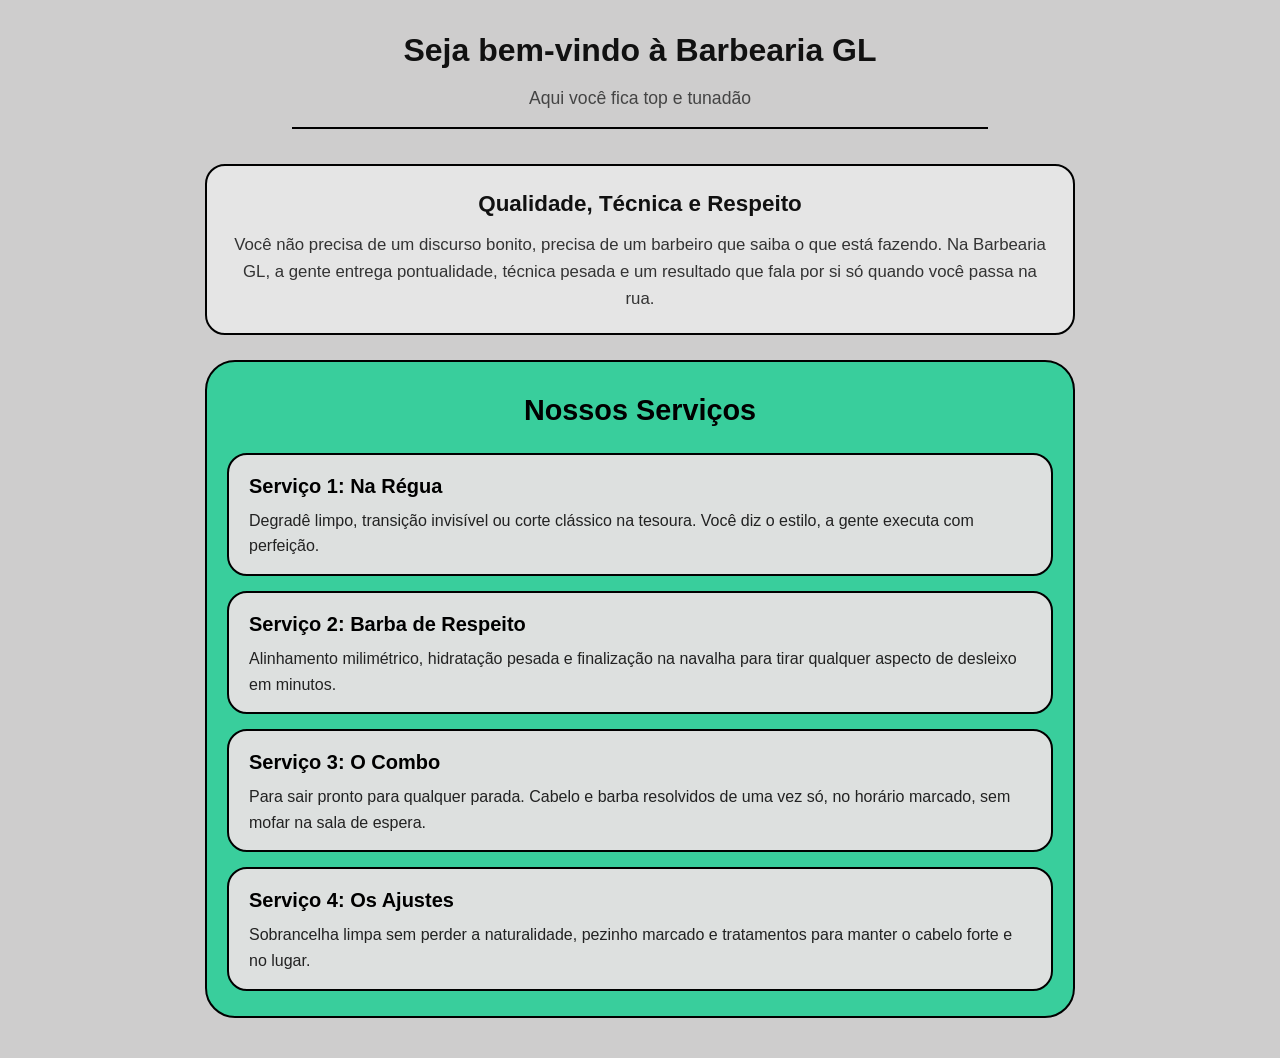
==== index.html @ 40e6987b "Add files via upload" ====
<!DOCTYPE html>
<html lang="pt-br">
<head>
    <meta charset="UTF-8">
    <meta name="viewport" content="width=device-width, initial-scale=1.0">
    <title>Barbearia GL</title>
    <link rel="stylesheet" href="style.css">
</head>
<body>
    <header>
        <h1>Seja bem-vindo à Barbearia GL</h1>
        <p>Aqui você fica top e tunadão</p>
        <hr>
        
    </header>

    <main>
        <section id="inicial" class="apresentacao">
            <h2>Qualidade, Técnica e Respeito</h2>
            <p>
                Você não precisa de um discurso bonito, precisa de um barbeiro que saiba o que está fazendo.
                Na Barbearia GL, a gente entrega pontualidade, técnica pesada e um resultado que fala por si só quando você passa na rua.
            </p>
        </section>

        <section id="servicos" class="servicos">
            <h2>Nossos Serviços</h2>

            <div class="servicos-container">
                <article class="servico-card servico-1">
                    <h3>Serviço 1: Na Régua</h3>
                    <p>Degradê limpo, transição invisível ou corte clássico na tesoura. Você diz o estilo, a gente executa com perfeição.</p>
                </article>

                <article class="servico-card servico-2">
                    <h3>Serviço 2: Barba de Respeito</h3>
                    <p>Alinhamento milimétrico, hidratação pesada e finalização na navalha para tirar qualquer aspecto de desleixo em minutos.</p>
                </article>

                <article class="servico-card servico-3">
                    <h3>Serviço 3: O Combo</h3>
                    <p>Para sair pronto para qualquer parada. Cabelo e barba resolvidos de uma vez só, no horário marcado, sem mofar na sala de espera.</p>
                </article>

                <article class="servico-card servico-4">
                    <h3>Serviço 4: Os Ajustes</h3>
                    <p>Sobrancelha limpa sem perder a naturalidade, pezinho marcado e tratamentos para manter o cabelo forte e no lugar.</p>
                </article>
            </div>
        </section>
    </main>
</body>
</html>
---- style.css ----
/* Reset básico para padronização de espaçamentos e dimensionamento */
* {
    margin: 0;
    padding: 0;
    box-sizing: border-box;
}

body {
    background-color: #cecdcd;
    font-family: Arial, Helvetica, sans-serif;
    color: #222;
    line-height: 1.6;
}

header {
    padding: 25px 15px 15px 15px;
    text-align: center;
    max-width: 900px;
    margin: 0 auto;
}

header h1 {
    font-size: 2rem;
    margin-bottom: 8px;
    color: #111;
}

header p {
    font-size: 1.1rem;
    color: #444;
    margin-bottom: 15px;
}

header hr {
    border: none;
    height: 2px;
    background-color: #000;
    margin: 0 auto;
    width: 80%;
}

main {
    max-width: 900px;
    margin: 20px auto 40px auto;
    padding: 0 15px;
}

.apresentacao {
    padding: 20px;
    text-align: center;
    background-color: #e5e5e5;
    border: 2px solid #000000;
    border-radius: 20px;
    margin-bottom: 25px;
}

.apresentacao h2 {
    font-size: 1.4rem;
    margin-bottom: 10px;
    color: #111;
}

.apresentacao p {
    font-size: 1.05rem;
    color: #333;
}

.servicos {
    background-color: rgb(57, 206, 156);
    border: 2px solid #000000;
    border-radius: 30px;
    padding: 25px 20px;
}

.servicos h2 {
    text-align: center;
    font-size: 1.8rem;
    margin-bottom: 20px;
    color: #000;
}

.servicos-container {
    display: flex;
    flex-direction: column;
    gap: 15px;
}

/* Estilo unificado para os cards de serviço (evita repetição desnecessária de código) */
.servico-card {
    background-color: rgb(221, 224, 223);
    border: 2px solid #000000;
    border-radius: 20px;
    padding: 15px 20px;
    text-align: left;
    transition: transform 0.2s ease, box-shadow 0.2s ease;
}

.servico-card:hover {
    transform: translateY(-2px);
    box-shadow: 0 4px 8px rgba(0, 0, 0, 0.15);
}

.servico-card h3 {
    font-size: 1.25rem;
    margin-bottom: 6px;
    color: #000;
}

.servico-card p {
    font-size: 1rem;
    color: #222;
}
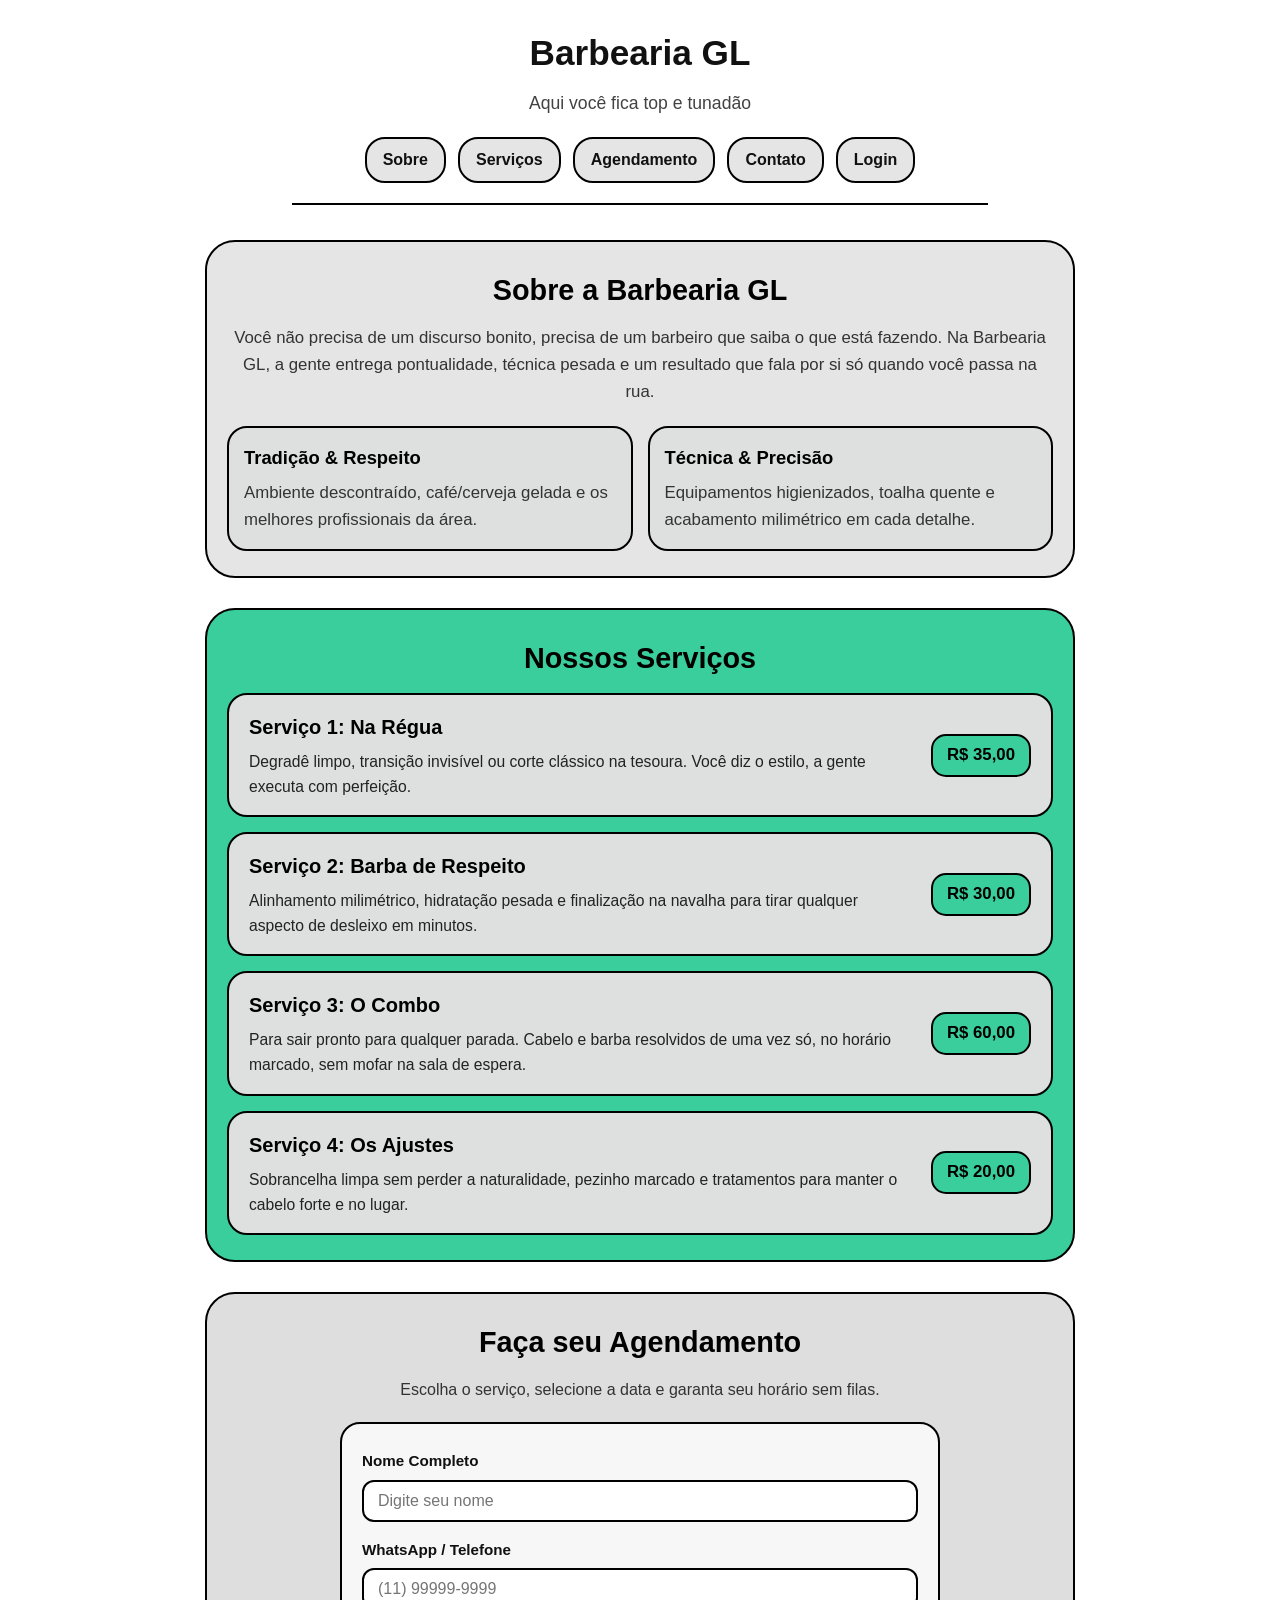
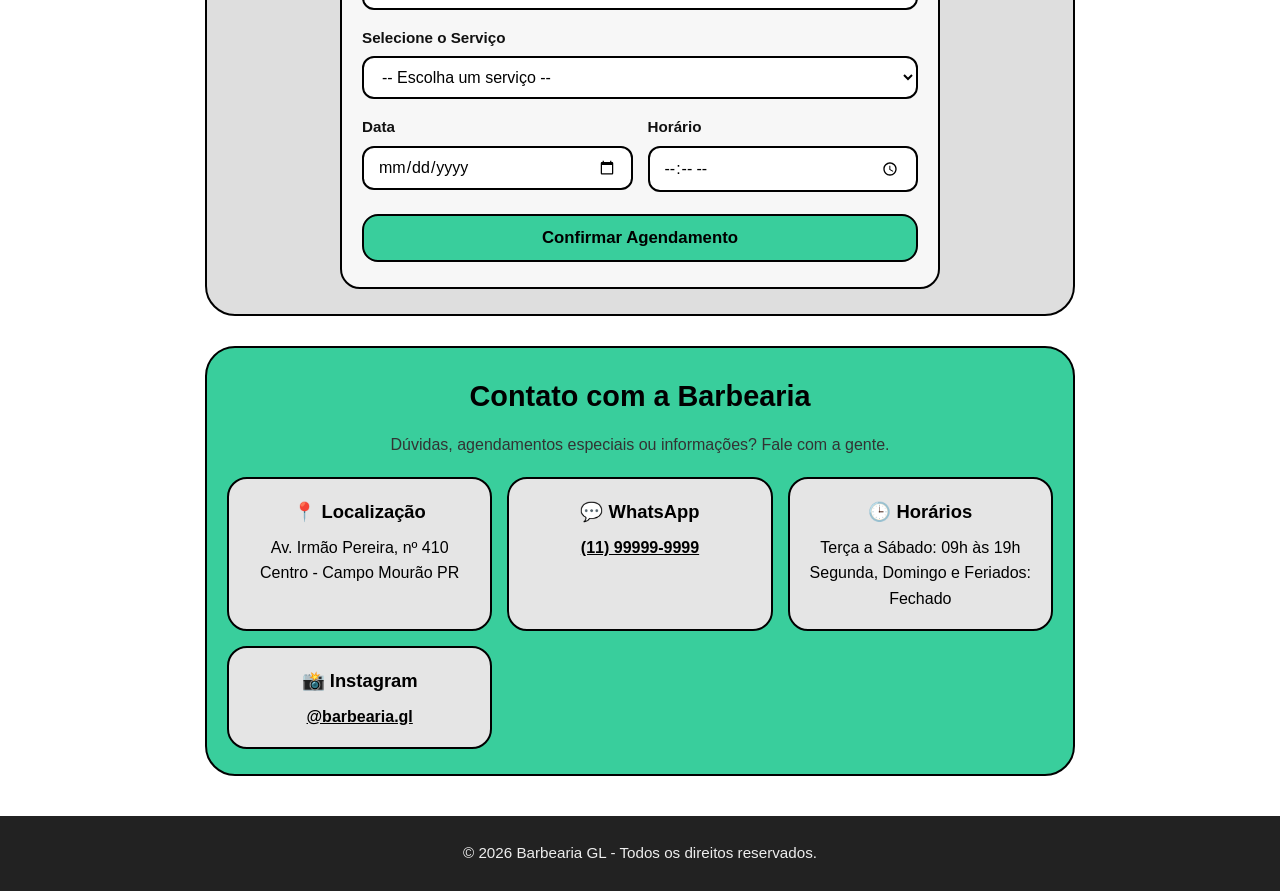
==== commit 1fb72636: "Add files via upload" ====
--- a/index.html
+++ b/index.html
@@ -4,50 +4,161 @@
     <meta charset="UTF-8">
     <meta name="viewport" content="width=device-width, initial-scale=1.0">
     <title>Barbearia GL</title>
-    <link rel="stylesheet" href="style.css">
+    <link rel="stylesheet" href="style.css"/>
 </head>
 <body>
     <header>
-        <h1>Seja bem-vindo à Barbearia GL</h1>
-        <p>Aqui você fica top e tunadão</p>
+        <div class="header-topo">
+            <h1>Barbearia GL</h1>
+            <p>Aqui você fica top e tunadão</p>
+        </div>
+
+        <!-- Links de navegação -->
+        <nav class="menu-navegacao">
+            <ul>
+                <li><a href="#sobre">Sobre</a></li>
+                <li><a href="#servicos">Serviços</a></li>
+                <li><a href="#agendamento">Agendamento</a></li>
+                <li><a href="#contato">Contato</a></li> 
+                <li><a href="inicial.html">Login</a></li>
+            </ul>
+        </nav>
         <hr>
-        
     </header>
 
     <main>
-        <section id="inicial" class="apresentacao">
-            <h2>Qualidade, Técnica e Respeito</h2>
+        <!-- Seção: Sobre -->
+        <section id="sobre" class="apresentacao secao">
+            <h2>Sobre a Barbearia GL</h2>
             <p>
                 Você não precisa de um discurso bonito, precisa de um barbeiro que saiba o que está fazendo.
                 Na Barbearia GL, a gente entrega pontualidade, técnica pesada e um resultado que fala por si só quando você passa na rua.
             </p>
+            <div class="sobre-destaques">
+                <div class="sobre-card">
+                    <h3>Tradição & Respeito</h3>
+                    <p>Ambiente descontraído, café/cerveja gelada e os melhores profissionais da área.</p>
+                </div>
+                <div class="sobre-card">
+                    <h3>Técnica & Precisão</h3>
+                    <p>Equipamentos higienizados, toalha quente e acabamento milimétrico em cada detalhe.</p>
+                </div>
+            </div>
         </section>
 
-        <section id="servicos" class="servicos">
+        <!-- Seção: Serviços -->
+        <section id="servicos" class="servicos secao">
             <h2>Nossos Serviços</h2>
 
             <div class="servicos-container">
                 <article class="servico-card servico-1">
-                    <h3>Serviço 1: Na Régua</h3>
-                    <p>Degradê limpo, transição invisível ou corte clássico na tesoura. Você diz o estilo, a gente executa com perfeição.</p>
+                    <div class="servico-info">
+                        <h3>Serviço 1: Na Régua</h3>
+                        <p>Degradê limpo, transição invisível ou corte clássico na tesoura. Você diz o estilo, a gente executa com perfeição.</p>
+                    </div>
+                    <span class="preco">R$ 35,00</span>
                 </article>
 
                 <article class="servico-card servico-2">
-                    <h3>Serviço 2: Barba de Respeito</h3>
-                    <p>Alinhamento milimétrico, hidratação pesada e finalização na navalha para tirar qualquer aspecto de desleixo em minutos.</p>
+                    <div class="servico-info">
+                        <h3>Serviço 2: Barba de Respeito</h3>
+                        <p>Alinhamento milimétrico, hidratação pesada e finalização na navalha para tirar qualquer aspecto de desleixo em minutos.</p>
+                    </div>
+                    <span class="preco">R$ 30,00</span>
                 </article>
 
                 <article class="servico-card servico-3">
-                    <h3>Serviço 3: O Combo</h3>
-                    <p>Para sair pronto para qualquer parada. Cabelo e barba resolvidos de uma vez só, no horário marcado, sem mofar na sala de espera.</p>
+                    <div class="servico-info">
+                        <h3>Serviço 3: O Combo</h3>
+                        <p>Para sair pronto para qualquer parada. Cabelo e barba resolvidos de uma vez só, no horário marcado, sem mofar na sala de espera.</p>
+                    </div>
+                    <span class="preco">R$ 60,00</span>
                 </article>
 
                 <article class="servico-card servico-4">
-                    <h3>Serviço 4: Os Ajustes</h3>
-                    <p>Sobrancelha limpa sem perder a naturalidade, pezinho marcado e tratamentos para manter o cabelo forte e no lugar.</p>
+                    <div class="servico-info">
+                        <h3>Serviço 4: Os Ajustes</h3>
+                        <p>Sobrancelha limpa sem perder a naturalidade, pezinho marcado e tratamentos para manter o cabelo forte e no lugar.</p>
+                    </div>
+                    <span class="preco">R$ 20,00</span>
                 </article>
             </div>
         </section>
+
+        <!-- Seção: Agendamento -->
+        <section id="agendamento" class="secao agendamento">
+            <h2>Faça seu Agendamento</h2>
+            <p class="secao-subtitulo">Escolha o serviço, selecione a data e garanta seu horário sem filas.</p>
+
+            <form class="form-container">
+                <div class="form-grupo">
+                    <label for="nome-cliente">Nome Completo</label>
+                    <input type="text" id="nome-cliente" name="nome" placeholder="Digite seu nome" required>
+                </div>
+
+                <div class="form-grupo">
+                    <label for="telefone-cliente">WhatsApp / Telefone</label>
+                    <input type="tel" id="telefone-cliente" name="telefone" placeholder="(11) 99999-9999" required>
+                </div>
+
+                <div class="form-grupo">
+                    <label for="servico-cliente">Selecione o Serviço</label>
+                    <select id="servico-cliente" name="servico" required>
+                        <option value="">-- Escolha um serviço --</option>
+                        <option value="corte">Na Régua (Corte) - R$ 35,00</option>
+                        <option value="barba">Barba de Respeito - R$ 30,00</option>
+                        <option value="combo">O Combo (Cabelo + Barba) - R$ 60,00</option>
+                        <option value="ajustes">Os Ajustes (Pezinho / Sobrancelha) - R$ 20,00</option>
+                    </select>
+                </div>
+
+                <div class="form-linha-dupla">
+                    <div class="form-grupo">
+                        <label for="data-agendamento">Data</label>
+                        <input type="date" id="data-agendamento" name="data" required>
+                    </div>
+
+                    <div class="form-grupo">
+                        <label for="hora-agendamento">Horário</label>
+                        <input type="time" id="hora-agendamento" name="hora" required>
+                    </div>
+                </div>
+
+                <button type="submit" class="btn-acao">Confirmar Agendamento</button>
+            </form>
+        </section>
+
+        <!-- Seção: Contato -->
+        <section id="contato" class="secao contato">
+            <h2>Contato com a Barbearia</h2>
+            <p class="secao-subtitulo">Dúvidas, agendamentos especiais ou informações? Fale com a gente.</p>
+
+            <div class="contato-grid">
+                <div class="contato-card">
+                    <h3>📍 Localização</h3>
+                    <p>Av. Irmão Pereira, nº 410<br>Centro - Campo Mourão PR </p>
+                </div>
+
+                <div class="contato-card">
+                    <h3>💬 WhatsApp</h3>
+                    <p><a href="https://wa.me/5511999999999" target="_blank">(11) 99999-9999</a></p>
+                </div>
+
+                <div class="contato-card">
+                    <h3>🕒 Horários</h3>
+                    <p>Terça a Sábado: 09h às 19h<br>Segunda, Domingo e Feriados: Fechado</p>
+                </div>
+
+                <div class="contato-card">
+                    <h3>📸 Instagram</h3>
+                    <p><a href="#" target="_blank">@barbearia.gl</a></p>
+                </div>
+            </div>
+        </section>
     </main>
+
+    <footer>
+        <p>&copy; 2026 Barbearia GL - Todos os direitos reservados.</p>
+    </footer>
 </body>
 </html>
--- a/style.css
+++ b/style.css
@@ -1,3 +1,17 @@
+/*variaveis*/
+/*
+:root{
+  --fundo: #cecdcd;  
+  --superficie: #5f5b5be1; 
+  --texto: #222020;  
+  --texto-suave: #666363e5; 
+  --primaria: #5bdf5b; 
+  --primaria-segundaria: #a6db9f; 
+  --destaque: #8a6df5; 
+  --raio: 16px; 
+  --sombra: 0 8px 24px rgba(109, 40, 217,0.12); 
+}
+*/
 /* Reset básico para padronização de espaçamentos e dimensionamento */
 * {
     margin: 0;
@@ -5,13 +19,20 @@
     box-sizing: border-box;
 }
 
+html{
+    scroll-behavior: smooth;
+}
+
 body {
-    background-color: #cecdcd;
+    /*define uma lista de prioridade*/
+    font-family: "Segoe UI", system-ui, sans-serif;
+    background-color: var(--fundo);
     font-family: Arial, Helvetica, sans-serif;
-    color: #222;
+    color: var(--texto);
     line-height: 1.6;
 }
 
+/* Cabeçalho e Navegação */
 header {
     padding: 25px 15px 15px 15px;
     text-align: center;
@@ -19,16 +40,59 @@
     margin: 0 auto;
 }
 
-header h1 {
-    font-size: 2rem;
+.header-topo h1 {
+    font-size: 2.2rem;
     margin-bottom: 8px;
     color: #111;
 }
 
-header p {
+.header-topo p {
     font-size: 1.1rem;
-    color: #444;
-    margin-bottom: 15px;
+    color: #444141;
+    margin-bottom: 20px;
+}
+
+.menu-navegacao {
+    margin-bottom: 20px;
+}
+
+.menu-navegacao ul {
+    list-style: none;
+    display: flex;
+    justify-content: center;
+    align-items: center;
+    flex-wrap: wrap;
+    gap: 12px;
+}
+
+.menu-navegacao a {
+    text-decoration: none;
+    color: #111;
+    font-weight: bold;
+    font-size: 1rem;
+    padding: 8px 16px;
+    border: 2px solid #000;
+    border-radius: 20px;
+    background-color: #e5e5e5;
+    transition: all 0.2s ease;
+    display: inline-block;
+}
+
+.menu-navegacao a:hover {
+    background-color: rgb(57, 206, 156);
+    color: #000;
+    transform: translateY(-2px);
+    box-shadow: 0 4px 6px rgba(0, 0, 0, 0.15);
+}
+
+.menu-navegacao .link-login {
+    background-color: rgb(57, 206, 156);
+    border-color: #000;
+}
+
+.menu-navegacao .link-login:hover {
+    background-color: #000;
+    color: #fff;
 }
 
 header hr {
@@ -39,25 +103,41 @@
     width: 80%;
 }
 
+/* Área Principal */
 main {
     max-width: 900px;
     margin: 20px auto 40px auto;
     padding: 0 15px;
-}
-
+    display: flex;
+    flex-direction: column;
+    gap: 30px;
+}
+
+/* Padrão para seções */
+.secao {
+    border: 2px solid #000000;
+    border-radius: 30px;
+    padding: 25px 20px;
+}
+
+.secao h2 {
+    text-align: center;
+    font-size: 1.8rem;
+    margin-bottom: 12px;
+    color: #000;
+}
+
+.secao-subtitulo {
+    text-align: center;
+    font-size: 1rem;
+    color: #333;
+    margin-bottom: 20px;
+}
+
+/* Seção Sobre / Apresentação */
 .apresentacao {
-    padding: 20px;
-    text-align: center;
     background-color: #e5e5e5;
-    border: 2px solid #000000;
-    border-radius: 20px;
-    margin-bottom: 25px;
-}
-
-.apresentacao h2 {
-    font-size: 1.4rem;
-    margin-bottom: 10px;
-    color: #111;
+    text-align: center;
 }
 
 .apresentacao p {
@@ -65,18 +145,31 @@
     color: #333;
 }
 
+.sobre-destaques {
+    display: flex;
+    gap: 15px;
+    margin-top: 20px;
+    flex-wrap: wrap;
+}
+
+.sobre-card {
+    flex: 1 1 250px;
+    background-color: rgb(221, 224, 223);
+    border: 2px solid #000;
+    border-radius: 20px;
+    padding: 15px;
+    text-align: left;
+}
+
+.sobre-card h3 {
+    margin-bottom: 8px;
+    font-size: 1.15rem;
+    color: #000;
+}
+
+/* Seção Serviços */
 .servicos {
     background-color: rgb(57, 206, 156);
-    border: 2px solid #000000;
-    border-radius: 30px;
-    padding: 25px 20px;
-}
-
-.servicos h2 {
-    text-align: center;
-    font-size: 1.8rem;
-    margin-bottom: 20px;
-    color: #000;
 }
 
 .servicos-container {
@@ -85,13 +178,16 @@
     gap: 15px;
 }
 
-/* Estilo unificado para os cards de serviço (evita repetição desnecessária de código) */
 .servico-card {
     background-color: rgb(221, 224, 223);
     border: 2px solid #000000;
     border-radius: 20px;
-    padding: 15px 20px;
+    padding: 16px 20px;
     text-align: left;
+    display: flex;
+    justify-content: space-between;
+    align-items: center;
+    gap: 15px;
     transition: transform 0.2s ease, box-shadow 0.2s ease;
 }
 
@@ -100,13 +196,208 @@
     box-shadow: 0 4px 8px rgba(0, 0, 0, 0.15);
 }
 
-.servico-card h3 {
+.servico-card .servico-info h3 {
     font-size: 1.25rem;
     margin-bottom: 6px;
     color: #000;
 }
 
-.servico-card p {
+.servico-card .servico-info p {
+    font-size: 0.98rem;
+    color: #222;
+}
+
+.servico-card .preco {
+    background-color: rgb(57, 206, 156);
+    border: 2px solid #000;
+    border-radius: 15px;
+    padding: 6px 14px;
+    font-weight: bold;
+    font-size: 1.05rem;
+    white-space: nowrap;
+}
+
+/* Seção Agendamento & Formulários */
+.agendamento {
+    background-color: #dedede;
+}
+
+.form-container {
+    max-width: 600px;
+    margin: 0 auto;
+    background-color: #f7f7f7;
+    border: 2px solid #000;
+    border-radius: 20px;
+    padding: 25px 20px;
+    display: flex;
+    flex-direction: column;
+    gap: 16px;
+}
+
+.form-grupo {
+    display: flex;
+    flex-direction: column;
+    gap: 6px;
+    text-align: left;
+}
+
+.form-grupo label {
+    font-weight: bold;
+    font-size: 0.95rem;
+    color: #111;
+}
+
+.form-grupo input,
+.form-grupo select {
+    padding: 10px 14px;
+    border: 2px solid #000;
+    border-radius: 12px;
     font-size: 1rem;
-    color: #222;
-}
+    background-color: #fff;
+    outline: none;
+    font-family: inherit;
+    transition: border-color 0.2s ease;
+}
+
+.form-grupo input:focus,
+.form-grupo select:focus {
+    border-color: rgb(57, 206, 156);
+    box-shadow: 0 0 0 2px rgba(57, 206, 156, 0.4);
+}
+
+.form-linha-dupla {
+    display: flex;
+    gap: 15px;
+}
+
+.form-linha-dupla .form-grupo {
+    flex: 1;
+}
+
+.btn-acao {
+    padding: 12px 20px;
+    background-color: rgb(57, 206, 156);
+    color: #000;
+    border: 2px solid #000;
+    border-radius: 16px;
+    font-size: 1.05rem;
+    font-weight: bold;
+    cursor: pointer;
+    transition: all 0.2s ease;
+    margin-top: 6px;
+}
+
+.btn-acao:hover {
+    background-color: #000;
+    color: #fff;
+    transform: translateY(-2px);
+    box-shadow: 0 4px 8px rgba(0, 0, 0, 0.2);
+}
+
+/* Seção Contato */
+.contato {
+    background-color: rgb(57, 206, 156);
+}
+
+.contato-grid {
+    display: grid;
+    grid-template-columns: repeat(auto-fit, minmax(220px, 1fr));
+    gap: 15px;
+    margin-top: 10px;
+}
+
+.contato-card {
+    background-color: #e5e5e5;
+    border: 2px solid #000;
+    border-radius: 20px;
+    padding: 18px;
+    text-align: center;
+}
+
+.contato-card h3 {
+    margin-bottom: 8px;
+    font-size: 1.15rem;
+    color: #000;
+}
+
+.contato-card a {
+    color: #000;
+    font-weight: bold;
+    text-decoration: underline;
+}
+
+.contato-card a:hover {
+    color: #2b7458;
+}
+
+/* Seção Login */
+.login {
+    background-color: #e5e5e5;
+}
+
+.form-login {
+    max-width: 450px;
+}
+
+.login-opcoes {
+    display: flex;
+    justify-content: space-between;
+    align-items: center;
+    gap: 10px;
+    flex-wrap: wrap;
+}
+
+.link-esqueci {
+    font-size: 0.9rem;
+    color: #333;
+    text-decoration: underline;
+}
+
+.login-cadastro {
+    text-align: center;
+    font-size: 0.95rem;
+    margin-top: 8px;
+    border-top: 1px solid #ccc;
+    padding-top: 12px;
+}
+
+.login-cadastro a {
+    font-weight: bold;
+    color: #000;
+    text-decoration: underline;
+}
+
+/* Rodapé */
+footer {
+    text-align: center;
+    padding: 25px 15px;
+    background-color: #222;
+    color: #eee;
+    font-size: 0.95rem;
+    margin-top: 20px;
+}
+
+/* Responsividade para telas menores */
+@media (max-width: 600px) {
+    .menu-navegacao ul {
+        gap: 8px;
+    }
+
+    .menu-navegacao a {
+        padding: 6px 12px;
+        font-size: 0.9rem;
+    }
+
+    .servico-card {
+        flex-direction: column;
+        align-items: flex-start;
+    }
+
+    .servico-card .preco {
+        align-self: flex-start;
+    }
+
+    .form-linha-dupla {
+        flex-direction: column;
+    }
+}
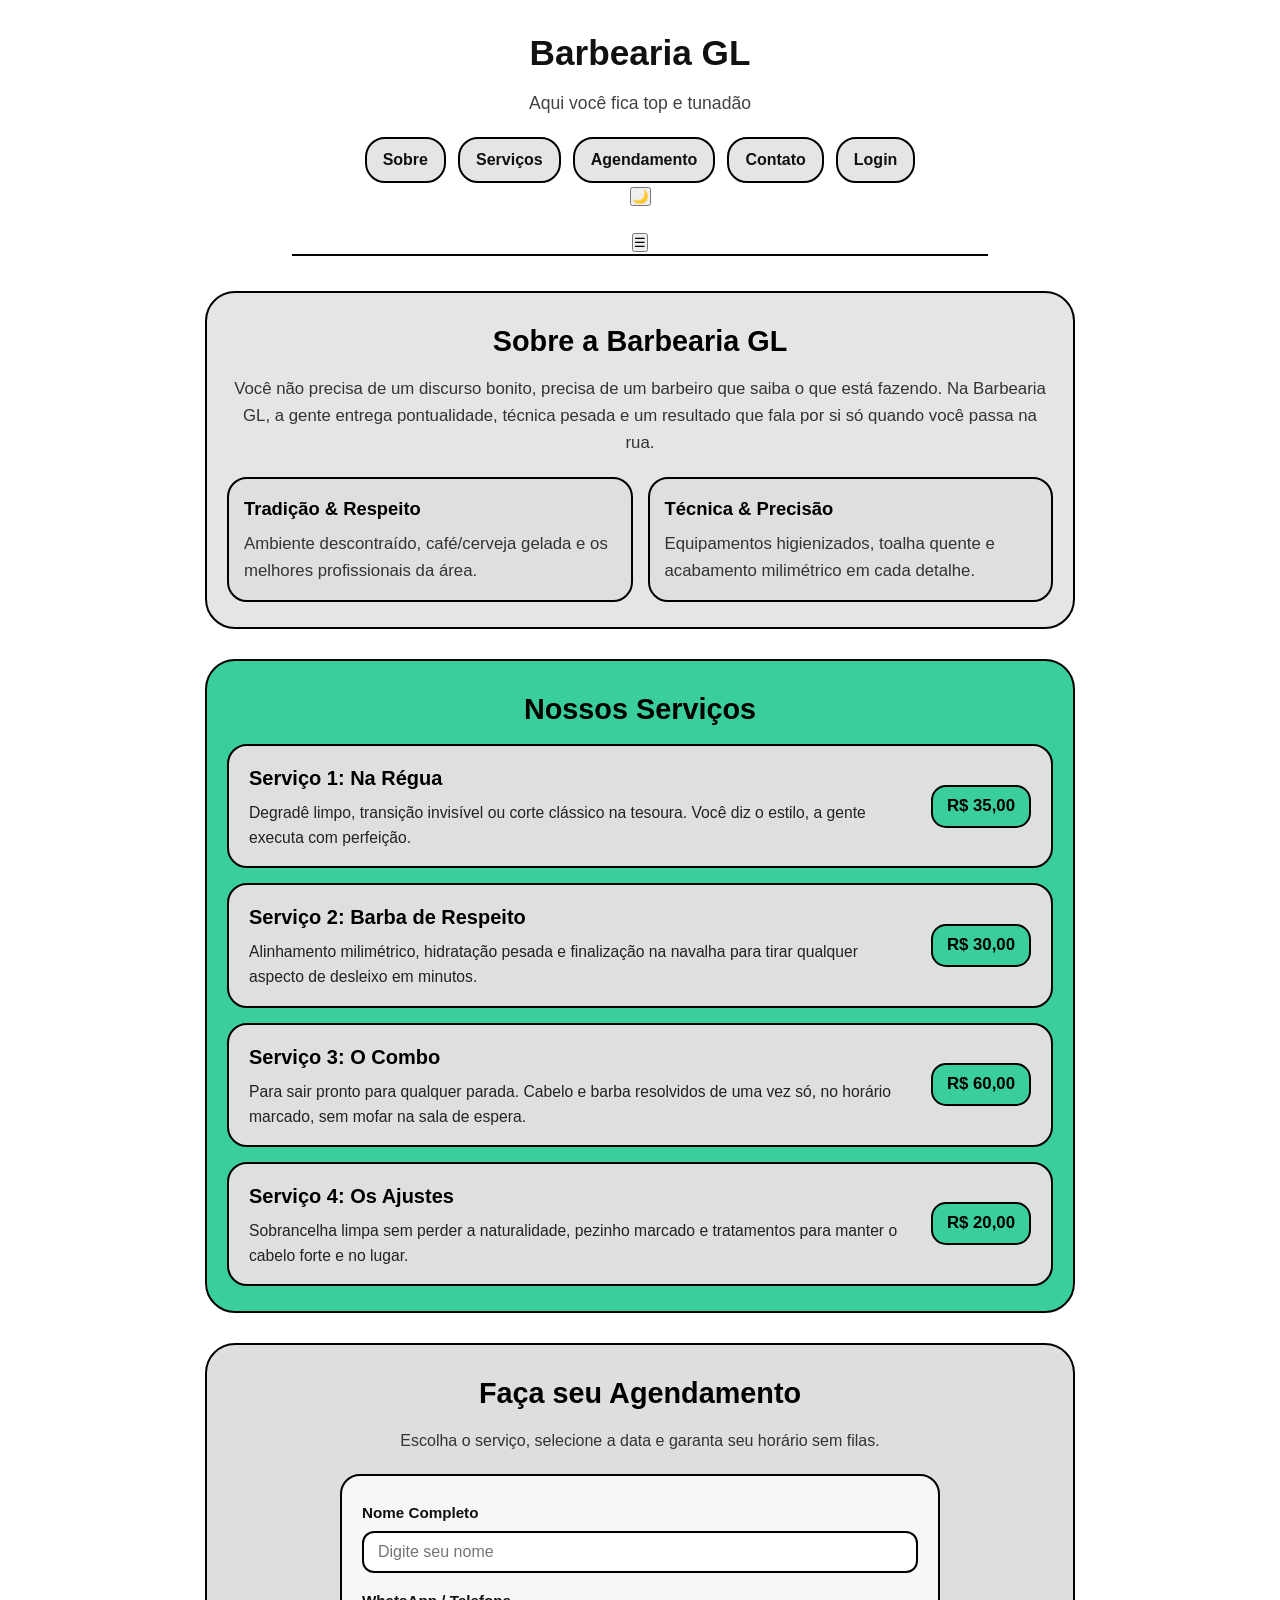
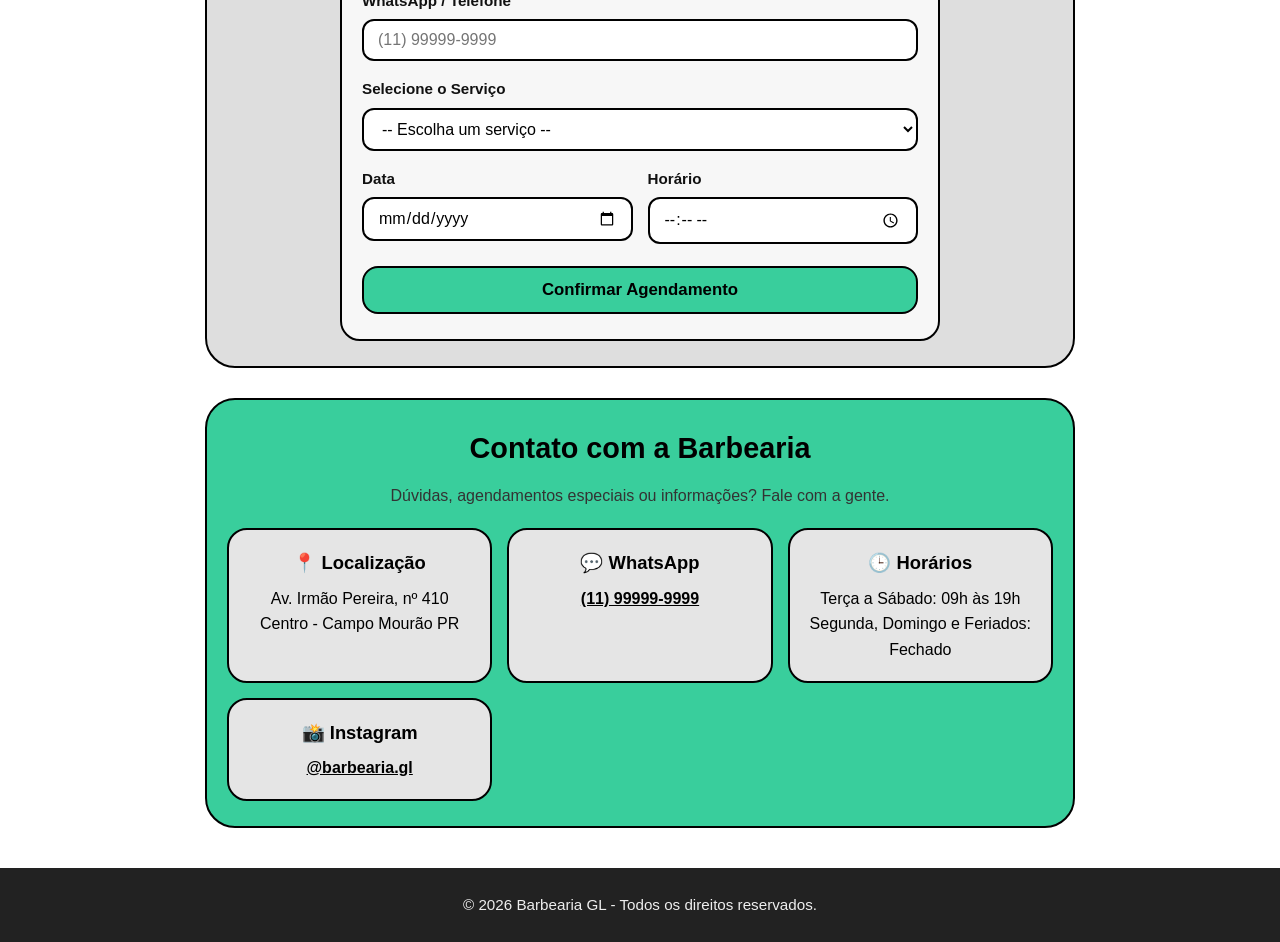
==== commit 7f224c52: "Add files via upload" ====
--- a/index.html
+++ b/index.html
@@ -22,7 +22,10 @@
                 <li><a href="#contato">Contato</a></li> 
                 <li><a href="inicial.html">Login</a></li>
             </ul>
+            <button class="botao-tema" aria-label="modo escuro">🌙</button>
         </nav>
+        <button class="botao-tema" aria-label="abrir menu" aria-expanded="false"> ☰</button>
+
         <hr>
     </header>
 
@@ -161,4 +164,4 @@
         <p>&copy; 2026 Barbearia GL - Todos os direitos reservados.</p>
     </footer>
 </body>
-</html>
+</html>
--- a/style.css
+++ b/style.css
@@ -401,3 +401,9 @@
         flex-direction: column;
     }
 }
+
+/* modo escuro */
+
+.botaoTema{
+    
+}
